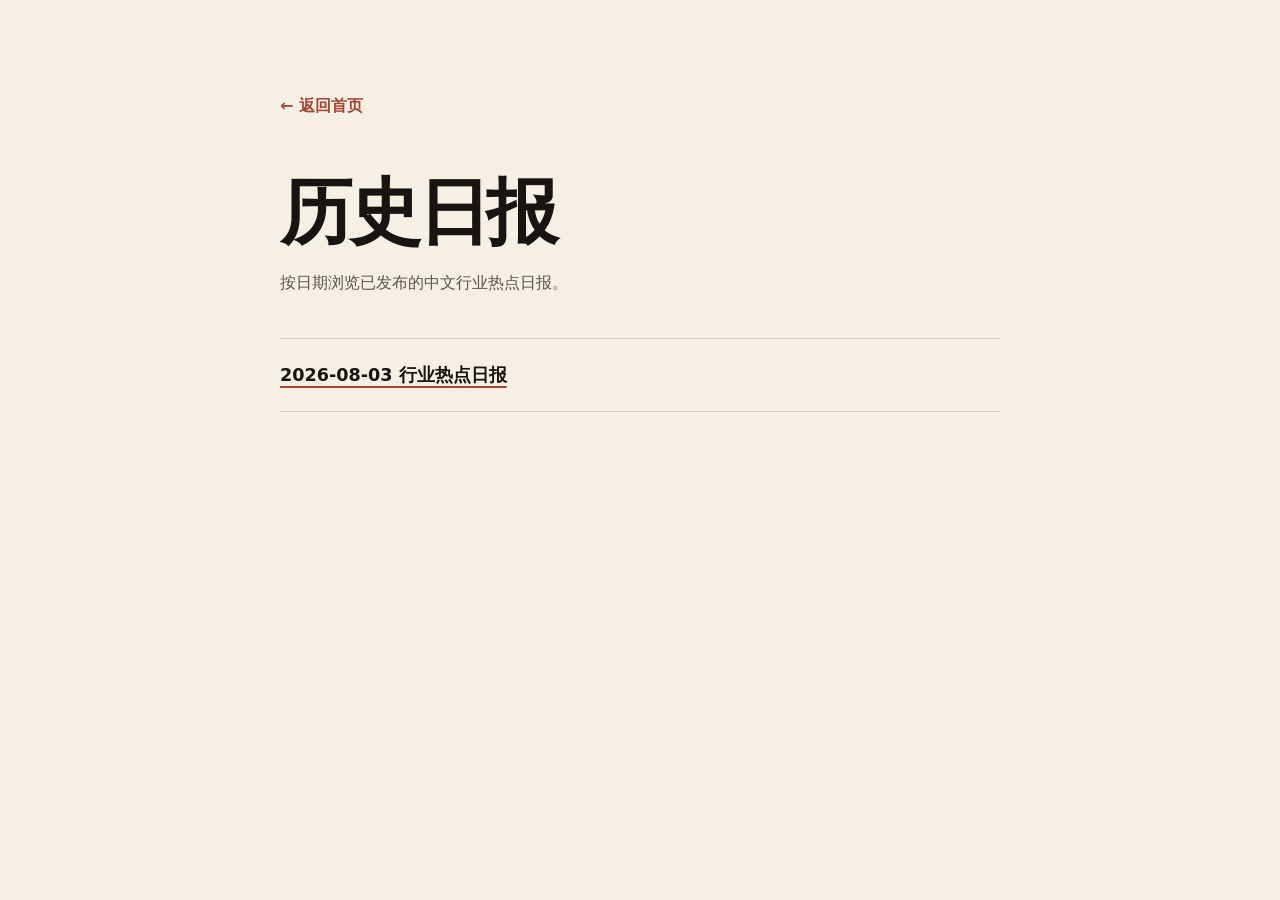
==== archive.html @ 7807c734 "Create archive.html" ====
<!doctype html>
<html lang="zh-CN">
<head>
  <meta charset="utf-8">
  <meta name="viewport" content="width=device-width, initial-scale=1">
  <title>历史日报 · Philo Daily Brief</title>
  <style>
    :root { color-scheme: light; --paper: #f5efe4; --ink: #171412; --brick: #a44735; --line: #d9cfc0; }
    * { box-sizing: border-box; }
    body { margin: 0; min-height: 100vh; background: var(--paper); color: var(--ink); font-family: ui-sans-serif, system-ui, "Noto Sans SC", sans-serif; }
    main { width: min(100% - 40px, 720px); margin: 0 auto; padding: 64px 0; }
    .back { color: var(--brick); font-weight: 700; text-decoration: none; }
    h1 { margin: 48px 0 12px; font-family: ui-serif, Georgia, "Noto Serif SC", serif; font-size: clamp(2.4rem, 10vw, 4.5rem); letter-spacing: -0.045em; }
    .intro { margin: 0 0 44px; color: #5e554d; }
    .archive { margin: 0; padding: 0; list-style: none; border-top: 1px solid var(--line); }
    .archive li { padding: 24px 0; border-bottom: 1px solid var(--line); }
    .archive a { color: var(--ink); font-size: 1.1rem; font-weight: 700; text-decoration-color: var(--brick); text-decoration-thickness: 2px; text-underline-offset: 5px; }
    @media (min-width: 640px) { main { padding-top: 96px; } }
  </style>
</head>
<body>
  <main>
    <a class="back" href="index.html">← 返回首页</a>
    <h1>历史日报</h1>
    <p class="intro">按日期浏览已发布的中文行业热点日报。</p>
    <ul class="archive">
      <li><a href="#">2026-08-03 行业热点日报</a></li>
    </ul>
  </main>
</body>
</html>
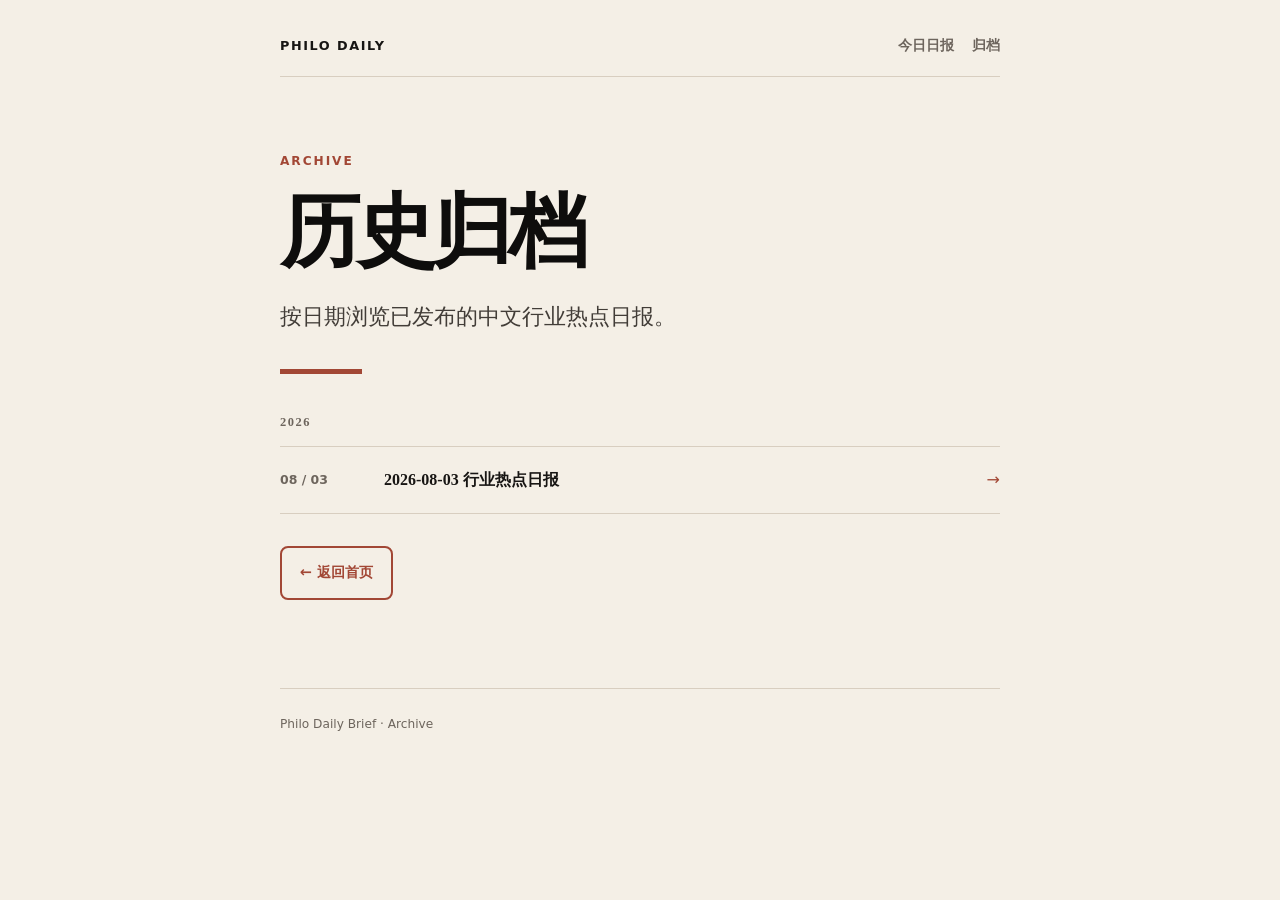
==== commit cb43176d: "Publish Philo Daily Brief V3 Add the formal 2026-08-03 brief and upgrade the homepage and archive to" ====
--- a/archive.html
+++ b/archive.html
@@ -3,29 +3,49 @@
 <head>
   <meta charset="utf-8">
   <meta name="viewport" content="width=device-width, initial-scale=1">
-  <title>历史日报 · Philo Daily Brief</title>
-  <style>
-    :root { color-scheme: light; --paper: #f5efe4; --ink: #171412; --brick: #a44735; --line: #d9cfc0; }
-    * { box-sizing: border-box; }
-    body { margin: 0; min-height: 100vh; background: var(--paper); color: var(--ink); font-family: ui-sans-serif, system-ui, "Noto Sans SC", sans-serif; }
-    main { width: min(100% - 40px, 720px); margin: 0 auto; padding: 64px 0; }
-    .back { color: var(--brick); font-weight: 700; text-decoration: none; }
-    h1 { margin: 48px 0 12px; font-family: ui-serif, Georgia, "Noto Serif SC", serif; font-size: clamp(2.4rem, 10vw, 4.5rem); letter-spacing: -0.045em; }
-    .intro { margin: 0 0 44px; color: #5e554d; }
-    .archive { margin: 0; padding: 0; list-style: none; border-top: 1px solid var(--line); }
-    .archive li { padding: 24px 0; border-bottom: 1px solid var(--line); }
-    .archive a { color: var(--ink); font-size: 1.1rem; font-weight: 700; text-decoration-color: var(--brick); text-decoration-thickness: 2px; text-underline-offset: 5px; }
-    @media (min-width: 640px) { main { padding-top: 96px; } }
-  </style>
+  <meta name="description" content="Philo Daily Brief 历史日报归档。">
+  <title>历史归档 · Philo Daily Brief</title>
+  <link rel="stylesheet" href="styles.css">
 </head>
 <body>
-  <main>
-    <a class="back" href="index.html">← 返回首页</a>
-    <h1>历史日报</h1>
-    <p class="intro">按日期浏览已发布的中文行业热点日报。</p>
-    <ul class="archive">
-      <li><a href="#">2026-08-03 行业热点日报</a></li>
-    </ul>
+  <header class="site-header shell">
+    <nav class="nav" aria-label="主导航">
+      <a class="brand" href="index.html">Philo Daily</a>
+      <div class="nav-links">
+        <a href="2026-08-03.html">今日日报</a>
+        <a href="archive.html" aria-current="page">归档</a>
+      </div>
+    </nav>
+  </header>
+
+  <main class="shell">
+    <section aria-labelledby="archive-title">
+      <p class="eyebrow">Archive</p>
+      <h1 id="archive-title">历史归档</h1>
+      <p class="deck">按日期浏览已发布的中文行业热点日报。</p>
+      <div class="hero-rule" aria-hidden="true"></div>
+    </section>
+
+    <section aria-labelledby="year-2026">
+      <h2 class="archive-year" id="year-2026">2026</h2>
+      <ul class="recent-list">
+        <li>
+          <a href="2026-08-03.html">
+            <time datetime="2026-08-03">08 / 03</time>
+            <strong>2026-08-03 行业热点日报</strong>
+            <span class="arrow" aria-hidden="true">→</span>
+          </a>
+        </li>
+      </ul>
+    </section>
+
+    <div class="button-row">
+      <a class="button button--ghost" href="index.html">← 返回首页</a>
+    </div>
   </main>
+
+  <footer class="site-footer shell">
+    <p>Philo Daily Brief · Archive</p>
+  </footer>
 </body>
 </html>
--- a/styles.css
+++ b/styles.css
@@ -0,0 +1,450 @@
+:root {
+  color-scheme: light;
+  --paper: #f4efe6;
+  --paper-deep: #ebe3d7;
+  --ink: #171513;
+  --muted: #6d655d;
+  --brick: #a24735;
+  --brick-dark: #793427;
+  --navy: #4c6277;
+  --navy-soft: #dde3e7;
+  --gold: #a18445;
+  --gold-soft: #e9e0c8;
+  --line: #d8cec0;
+  --white: #fffdf8;
+  --shadow: 0 18px 48px rgba(54, 44, 35, 0.08);
+}
+
+* {
+  box-sizing: border-box;
+}
+
+html {
+  scroll-behavior: smooth;
+}
+
+body {
+  margin: 0;
+  min-height: 100vh;
+  background: var(--paper);
+  color: var(--ink);
+  font-family: Inter, ui-sans-serif, system-ui, -apple-system, BlinkMacSystemFont,
+    "Segoe UI", "Noto Sans SC", sans-serif;
+  line-height: 1.75;
+  text-rendering: optimizeLegibility;
+}
+
+a {
+  color: inherit;
+}
+
+a:focus-visible {
+  outline: 3px solid rgba(162, 71, 53, 0.35);
+  outline-offset: 4px;
+  border-radius: 4px;
+}
+
+.shell {
+  width: min(calc(100% - 36px), 720px);
+  margin: 0 auto;
+}
+
+.site-header {
+  padding: 24px 0 0;
+}
+
+.nav {
+  display: flex;
+  align-items: center;
+  justify-content: space-between;
+  gap: 16px;
+  padding-bottom: 18px;
+  border-bottom: 1px solid var(--line);
+}
+
+.brand {
+  font: 800 0.8rem/1.2 ui-sans-serif, system-ui, sans-serif;
+  letter-spacing: 0.12em;
+  text-decoration: none;
+  text-transform: uppercase;
+}
+
+.nav-links {
+  display: flex;
+  gap: 18px;
+  font-size: 0.85rem;
+  font-weight: 700;
+}
+
+.nav-links a {
+  color: var(--muted);
+  text-decoration: none;
+}
+
+.nav-links a:hover {
+  color: var(--brick);
+}
+
+main {
+  padding: 50px 0 88px;
+}
+
+.eyebrow {
+  margin: 0 0 16px;
+  color: var(--brick);
+  font-size: 0.76rem;
+  font-weight: 800;
+  letter-spacing: 0.16em;
+  text-transform: uppercase;
+}
+
+h1,
+h2,
+h3 {
+  margin-top: 0;
+  font-family: Iowan Old Style, Baskerville, Georgia, "Noto Serif SC", serif;
+  line-height: 1.12;
+}
+
+h1 {
+  margin-bottom: 20px;
+  color: #0e0d0c;
+  font-size: clamp(2.65rem, 11vw, 5rem);
+  letter-spacing: -0.052em;
+}
+
+h2 {
+  margin-bottom: 20px;
+  font-size: clamp(1.75rem, 7vw, 2.5rem);
+  letter-spacing: -0.035em;
+}
+
+h3 {
+  margin-bottom: 8px;
+  font-size: 1.18rem;
+  letter-spacing: -0.015em;
+}
+
+p {
+  margin-top: 0;
+}
+
+.deck {
+  max-width: 34rem;
+  margin: 0 0 28px;
+  color: #423d38;
+  font-size: clamp(1.08rem, 4.6vw, 1.35rem);
+}
+
+.meta-row {
+  display: flex;
+  flex-wrap: wrap;
+  gap: 8px 18px;
+  margin: 28px 0 0;
+  color: var(--muted);
+  font-size: 0.85rem;
+  font-weight: 650;
+}
+
+.hero-rule {
+  width: 82px;
+  height: 5px;
+  margin: 34px 0 0;
+  background: var(--brick);
+}
+
+.section {
+  --section-accent: var(--brick);
+  margin-top: 64px;
+  padding-top: 28px;
+  border-top: 1px solid var(--line);
+}
+
+.section--ai {
+  --section-accent: var(--navy);
+}
+
+.section--social {
+  --section-accent: var(--gold);
+}
+
+.section-label {
+  display: inline-flex;
+  align-items: center;
+  gap: 9px;
+  margin-bottom: 15px;
+  color: var(--section-accent);
+  font-size: 0.74rem;
+  font-weight: 850;
+  letter-spacing: 0.13em;
+  text-transform: uppercase;
+}
+
+.section-label::before {
+  width: 24px;
+  height: 3px;
+  background: currentColor;
+  content: "";
+}
+
+.conclusion-list,
+.brief-list,
+.watch-list {
+  margin: 0;
+  padding: 0;
+  list-style: none;
+}
+
+.conclusion-list {
+  display: grid;
+  gap: 14px;
+  counter-reset: conclusion;
+}
+
+.conclusion-list li {
+  position: relative;
+  padding: 21px 20px 21px 58px;
+  background: var(--white);
+  border: 1px solid rgba(121, 103, 85, 0.18);
+  border-radius: 12px;
+  box-shadow: var(--shadow);
+  counter-increment: conclusion;
+}
+
+.conclusion-list li::before {
+  position: absolute;
+  top: 20px;
+  left: 20px;
+  color: var(--brick);
+  font: 800 0.82rem/1 ui-sans-serif, system-ui, sans-serif;
+  content: "0" counter(conclusion);
+}
+
+.conclusion-list strong {
+  display: block;
+  margin-bottom: 5px;
+  font-family: Iowan Old Style, Baskerville, Georgia, "Noto Serif SC", serif;
+  font-size: 1.06rem;
+}
+
+.conclusion-list span {
+  color: #534c45;
+  font-size: 0.94rem;
+}
+
+.brief-list {
+  display: grid;
+  gap: 24px;
+}
+
+.brief-list li {
+  padding-left: 18px;
+  border-left: 3px solid var(--section-accent);
+}
+
+.brief-list p {
+  margin-bottom: 0;
+  color: #4f4943;
+}
+
+.signal {
+  display: inline-block;
+  margin-top: 11px;
+  padding: 4px 9px;
+  color: var(--section-accent);
+  background: color-mix(in srgb, var(--section-accent) 12%, transparent);
+  border-radius: 999px;
+  font-size: 0.73rem;
+  font-weight: 800;
+  letter-spacing: 0.04em;
+}
+
+.insight {
+  margin-top: 64px;
+  padding: 28px 24px;
+  color: #fff8ef;
+  background: var(--brick-dark);
+  border-radius: 14px;
+  box-shadow: var(--shadow);
+}
+
+.insight .section-label {
+  color: #e9b7a8;
+}
+
+.insight h2 {
+  color: #fffdf8;
+}
+
+.insight p:last-child {
+  margin-bottom: 0;
+}
+
+.portfolio-note {
+  padding: 22px;
+  background: var(--paper-deep);
+  border-radius: 12px;
+}
+
+.portfolio-note strong {
+  color: var(--brick-dark);
+}
+
+.watch-list {
+  border-top: 1px solid var(--line);
+}
+
+.watch-list li {
+  display: grid;
+  grid-template-columns: 56px 1fr;
+  gap: 14px;
+  padding: 17px 0;
+  border-bottom: 1px solid var(--line);
+}
+
+.watch-list time {
+  color: var(--brick);
+  font-size: 0.75rem;
+  font-weight: 850;
+  letter-spacing: 0.08em;
+  text-transform: uppercase;
+}
+
+.source-list {
+  margin: 0;
+  padding-left: 1.2rem;
+  color: var(--muted);
+  font-size: 0.85rem;
+}
+
+.source-list li + li {
+  margin-top: 9px;
+}
+
+.source-list a {
+  text-decoration-color: rgba(162, 71, 53, 0.45);
+  text-underline-offset: 3px;
+}
+
+.source-list a:hover {
+  color: var(--brick);
+}
+
+.button-row {
+  display: flex;
+  flex-wrap: wrap;
+  gap: 12px;
+  margin-top: 32px;
+}
+
+.button {
+  display: inline-flex;
+  align-items: center;
+  justify-content: center;
+  gap: 10px;
+  min-height: 48px;
+  padding: 12px 18px;
+  color: #fffaf3;
+  background: var(--brick);
+  border: 2px solid var(--brick);
+  border-radius: 8px;
+  font-size: 0.9rem;
+  font-weight: 800;
+  text-decoration: none;
+}
+
+.button:hover {
+  background: var(--brick-dark);
+  border-color: var(--brick-dark);
+}
+
+.button--ghost {
+  color: var(--brick);
+  background: transparent;
+}
+
+.button--ghost:hover {
+  color: #fffaf3;
+}
+
+.recent-list {
+  margin: 0;
+  padding: 0;
+  list-style: none;
+  border-top: 1px solid var(--line);
+}
+
+.recent-list li {
+  border-bottom: 1px solid var(--line);
+}
+
+.recent-list a {
+  display: grid;
+  grid-template-columns: 92px 1fr auto;
+  gap: 12px;
+  align-items: center;
+  padding: 19px 0;
+  text-decoration: none;
+}
+
+.recent-list time {
+  color: var(--muted);
+  font-size: 0.78rem;
+  font-weight: 750;
+}
+
+.recent-list strong {
+  font-family: Iowan Old Style, Baskerville, Georgia, "Noto Serif SC", serif;
+}
+
+.recent-list .arrow {
+  color: var(--brick);
+}
+
+.archive-year {
+  margin: 42px 0 16px;
+  color: var(--muted);
+  font-size: 0.78rem;
+  font-weight: 850;
+  letter-spacing: 0.12em;
+}
+
+.site-footer {
+  padding: 25px 0 36px;
+  color: var(--muted);
+  border-top: 1px solid var(--line);
+  font-size: 0.76rem;
+}
+
+.site-footer p {
+  margin-bottom: 0;
+}
+
+@media (min-width: 640px) {
+  .site-header {
+    padding-top: 34px;
+  }
+
+  main {
+    padding-top: 74px;
+  }
+
+  .conclusion-list li {
+    padding: 24px 26px 24px 66px;
+  }
+
+  .conclusion-list li::before {
+    left: 26px;
+    top: 24px;
+  }
+
+  .insight {
+    padding: 34px 32px;
+  }
+}
+
+@media (prefers-reduced-motion: reduce) {
+  html {
+    scroll-behavior: auto;
+  }
+}
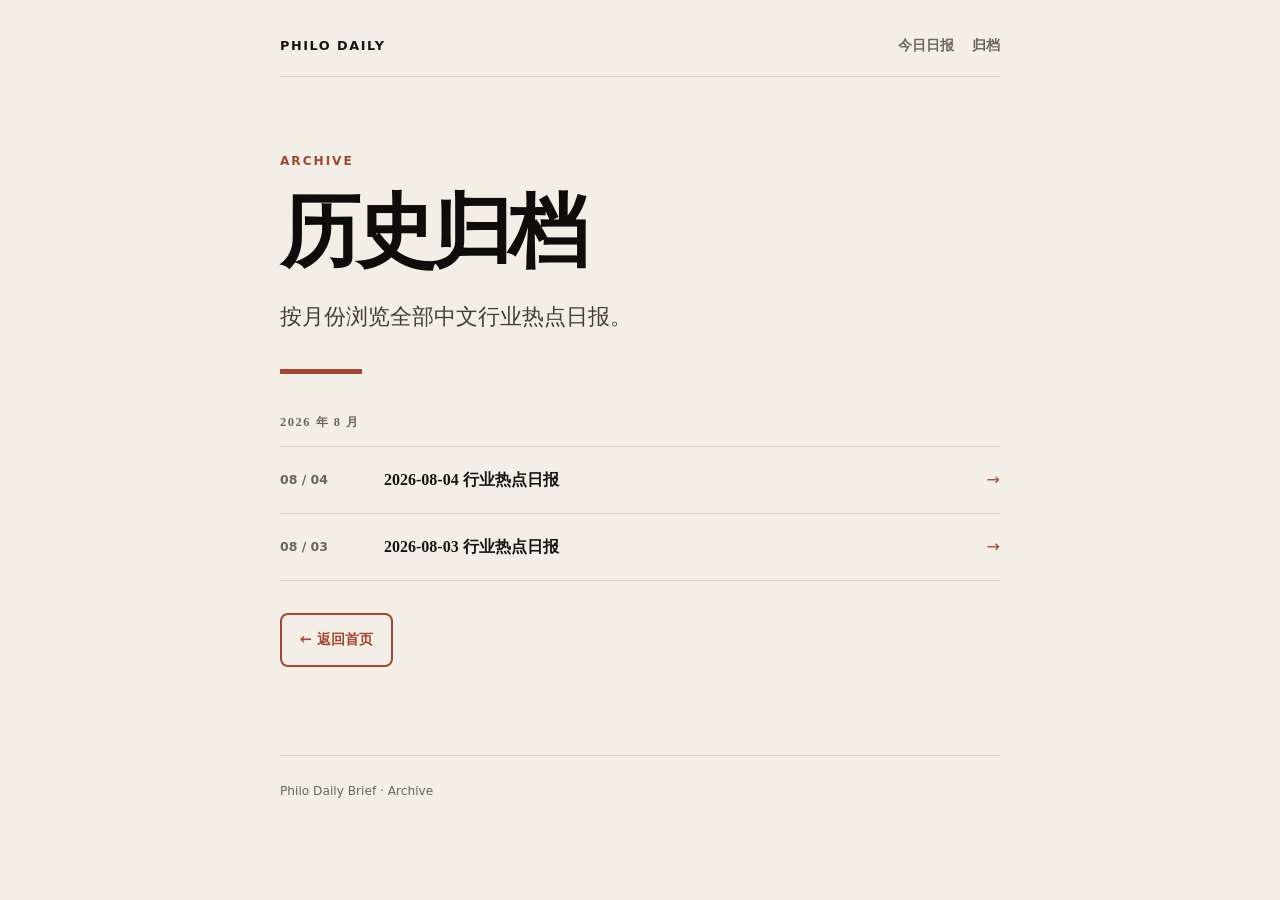
==== commit 235b6dfb: "Publish Philo Daily Brief 2026-08-04" ====
--- a/archive.html
+++ b/archive.html
@@ -11,24 +11,26 @@
   <header class="site-header shell">
     <nav class="nav" aria-label="主导航">
       <a class="brand" href="index.html">Philo Daily</a>
-      <div class="nav-links">
-        <a href="2026-08-03.html">今日日报</a>
-        <a href="archive.html" aria-current="page">归档</a>
-      </div>
+      <div class="nav-links"><a href="2026-08-04.html">今日日报</a><a href="archive.html" aria-current="page">归档</a></div>
     </nav>
   </header>
-
   <main class="shell">
     <section aria-labelledby="archive-title">
       <p class="eyebrow">Archive</p>
       <h1 id="archive-title">历史归档</h1>
-      <p class="deck">按日期浏览已发布的中文行业热点日报。</p>
+      <p class="deck">按月份浏览全部中文行业热点日报。</p>
       <div class="hero-rule" aria-hidden="true"></div>
     </section>
-
-    <section aria-labelledby="year-2026">
-      <h2 class="archive-year" id="year-2026">2026</h2>
+    <section aria-labelledby="month-2026-08">
+      <h2 class="archive-year" id="month-2026-08">2026 年 8 月</h2>
       <ul class="recent-list">
+        <li>
+          <a href="2026-08-04.html">
+            <time datetime="2026-08-04">08 / 04</time>
+            <strong>2026-08-04 行业热点日报</strong>
+            <span class="arrow" aria-hidden="true">→</span>
+          </a>
+        </li>
         <li>
           <a href="2026-08-03.html">
             <time datetime="2026-08-03">08 / 03</time>
@@ -38,14 +40,8 @@
         </li>
       </ul>
     </section>
-
-    <div class="button-row">
-      <a class="button button--ghost" href="index.html">← 返回首页</a>
-    </div>
+    <div class="button-row"><a class="button button--ghost" href="index.html">← 返回首页</a></div>
   </main>
-
-  <footer class="site-footer shell">
-    <p>Philo Daily Brief · Archive</p>
-  </footer>
+  <footer class="site-footer shell"><p>Philo Daily Brief · Archive</p></footer>
 </body>
 </html>
